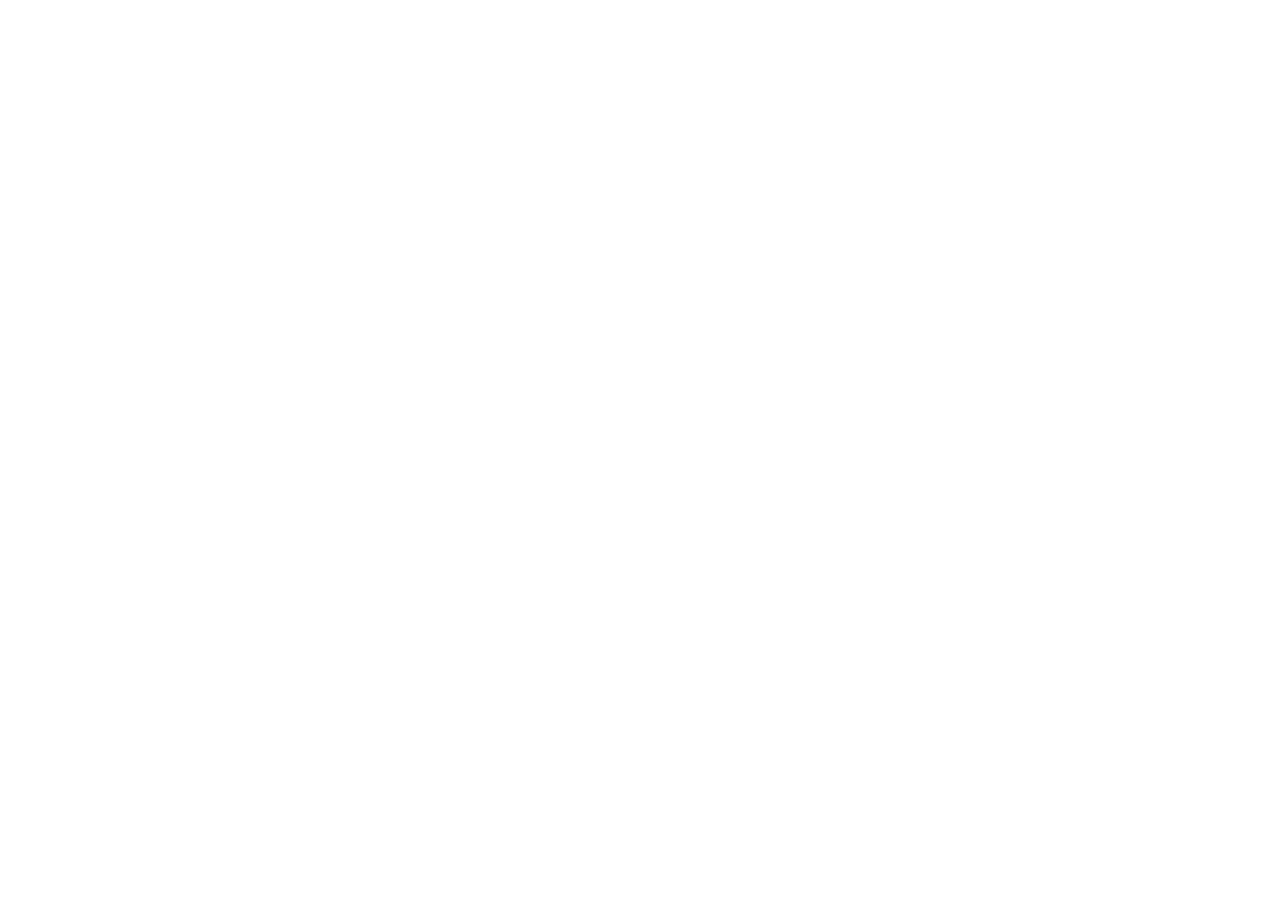
==== index.html @ 0c7053f2 "Empty files" ====
<!DOCTYPE html>
<html>
  <head>
    <meta charset="utf-8" />
    <!-- BOOTSTRAP (style only)-->
    <link rel="stylesheet" href="https://maxcdn.bootstrapcdn.com/bootstrap/3.3.7/css/bootstrap.min.css" integrity="sha384-BVYiiSIFeK1dGmJRAkycuHAHRg32OmUcww7on3RYdg4Va+PmSTsz/K68vbdEjh4u" crossorigin="anonymous">
    <link rel="stylesheet" href="form.css" />
    <title>Intelligence Test/title>
    <script type="text/javascript" src="form-validation.js"></script>
  </head>
  <body>

  </body>
 </html>
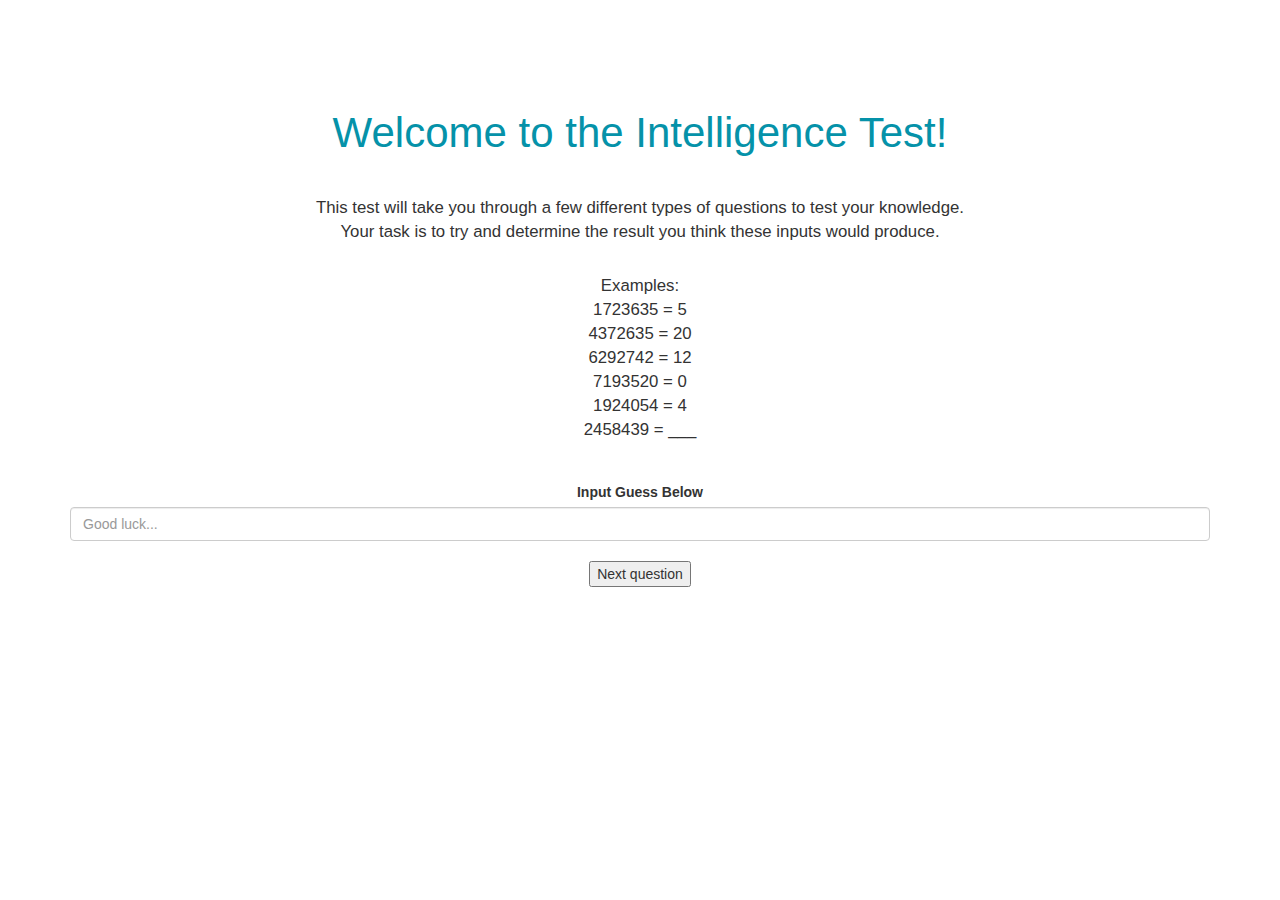
==== commit 95a281f0: "working on cookies/results page" ====
--- a/index.html
+++ b/index.html
@@ -1,14 +1,32 @@
+<!-- Created by Andrew Ryan -->
 <!DOCTYPE html>
 <html>
   <head>
     <meta charset="utf-8" />
+    <link rel="stylesheet" href="p2.css"/>
     <!-- BOOTSTRAP (style only)-->
     <link rel="stylesheet" href="https://maxcdn.bootstrapcdn.com/bootstrap/3.3.7/css/bootstrap.min.css" integrity="sha384-BVYiiSIFeK1dGmJRAkycuHAHRg32OmUcww7on3RYdg4Va+PmSTsz/K68vbdEjh4u" crossorigin="anonymous">
-    <link rel="stylesheet" href="form.css" />
-    <title>Intelligence Test/title>
-    <script type="text/javascript" src="form-validation.js"></script>
+    <title>Intelligence Test</title>
+    <script type="text/javascript" src="p2.js"></script>
   </head>
-  <body>
+  <body lang="en-US">
 
+<!-- bootstrap user input code courtesy of: http://www.w3schools.com/bootstrap/tryit.asp?filename=trybs_form_input&stacked=h -->
+	<div class="container">
+	  <h1 class="font">Welcome to the Intelligence Test!</h1>
+	  <p>This test will take you through a few different types of questions to test your knowledge.<br>Your task
+	  	is to try and determine the result you think these inputs would produce.</p><br>
+	  <p>Examples:<br> 1723635 = 5 <br> 4372635 = 20 <br> 6292742 = 12 
+	  	<br> 7193520 = 0 <br> 1924054 = 4 <br> 2458439 = ___</p>
+	  <form>
+	    <div class="form-group" id="usrGroup">
+	      <label for="usr">Input Guess Below</label>
+	      <input size="40" type="text" class="form-control" id="usr" placeholder="Good luck..." oninput="validateQ1()">
+	          <span id="usrError" class="control-label hidden-message">
+              </span><br>
+          <button type="button" onclick="navPage2()">Next question</button>
+	    </div>
+	  </form>
+	</div>
   </body>
- </html>+ </html>
--- a/p2.css
+++ b/p2.css
@@ -0,0 +1,27 @@
+/*Created by Andrew Ryan*/
+body{
+	position: relative;
+	top: 30px;
+	background-image: url("http://www.designbolts.com/wp-content/uploads/2013/02/Grunge-Seamless-Pattern-For-Website-Background.jpg");
+	background-size: 120%;
+	background-repeat: no-repeat;
+	text-align: center;
+}
+p{
+	position: relative;
+	top: 30px;
+	color: ##424242;
+	font-family: Arial, Helvetica, sans-serif;
+	font-size: 120%;
+}
+h1.font{
+	font-size: 150%;
+	color: #0592A9;
+	text-align: center;
+	font-size: 300%;
+	font-family: "Arial Black", Gadget, sans-serif;
+}
+div{
+	position: relative;
+	top: 60px;
+}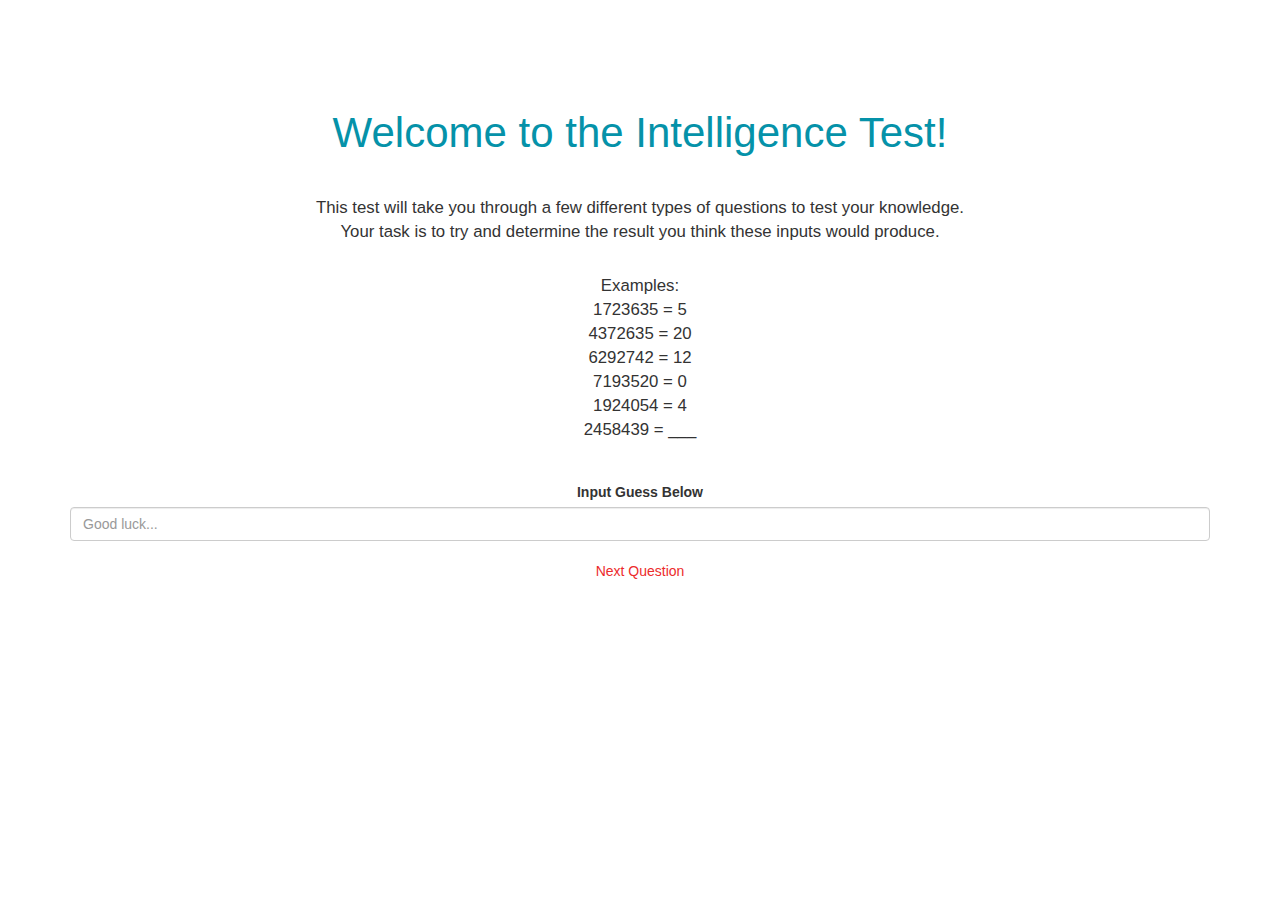
==== commit 9cccc487: "no message" ====
--- a/index.html
+++ b/index.html
@@ -24,7 +24,8 @@
 	      <input size="40" type="text" class="form-control" id="usr" placeholder="Good luck..." oninput="validateQ1()">
 	          <span id="usrError" class="control-label hidden-message">
               </span><br>
-          <button type="button" onclick="navPage2()">Next question</button>
+              <a href="file:///Users/staceyalves/Desktop/CINS%20110/p02-IntelligenceTest/q2.html" class="button" style="color: #ec2b2b">Next Question</a> <br>
+          <!--<button type="button" onclick="navPage2()">Next question</button>-->
 	    </div>
 	  </form>
 	</div>
--- a/p2.css
+++ b/p2.css
@@ -2,7 +2,7 @@
 body{
 	position: relative;
 	top: 30px;
-	background-image: url("http://www.designbolts.com/wp-content/uploads/2013/02/Grunge-Seamless-Pattern-For-Website-Background.jpg");
+	background-image: url("https://image.freepik.com/free-vector/grey-linen-texture-background_1053-253.jpg");
 	background-size: 120%;
 	background-repeat: no-repeat;
 	text-align: center;
@@ -24,4 +24,11 @@
 div{
 	position: relative;
 	top: 60px;
-}+}
+
+div.image{
+	position: absolute; 
+	bottom: 2%; 
+	right: 2%; 
+	font-size: 10px;
+}
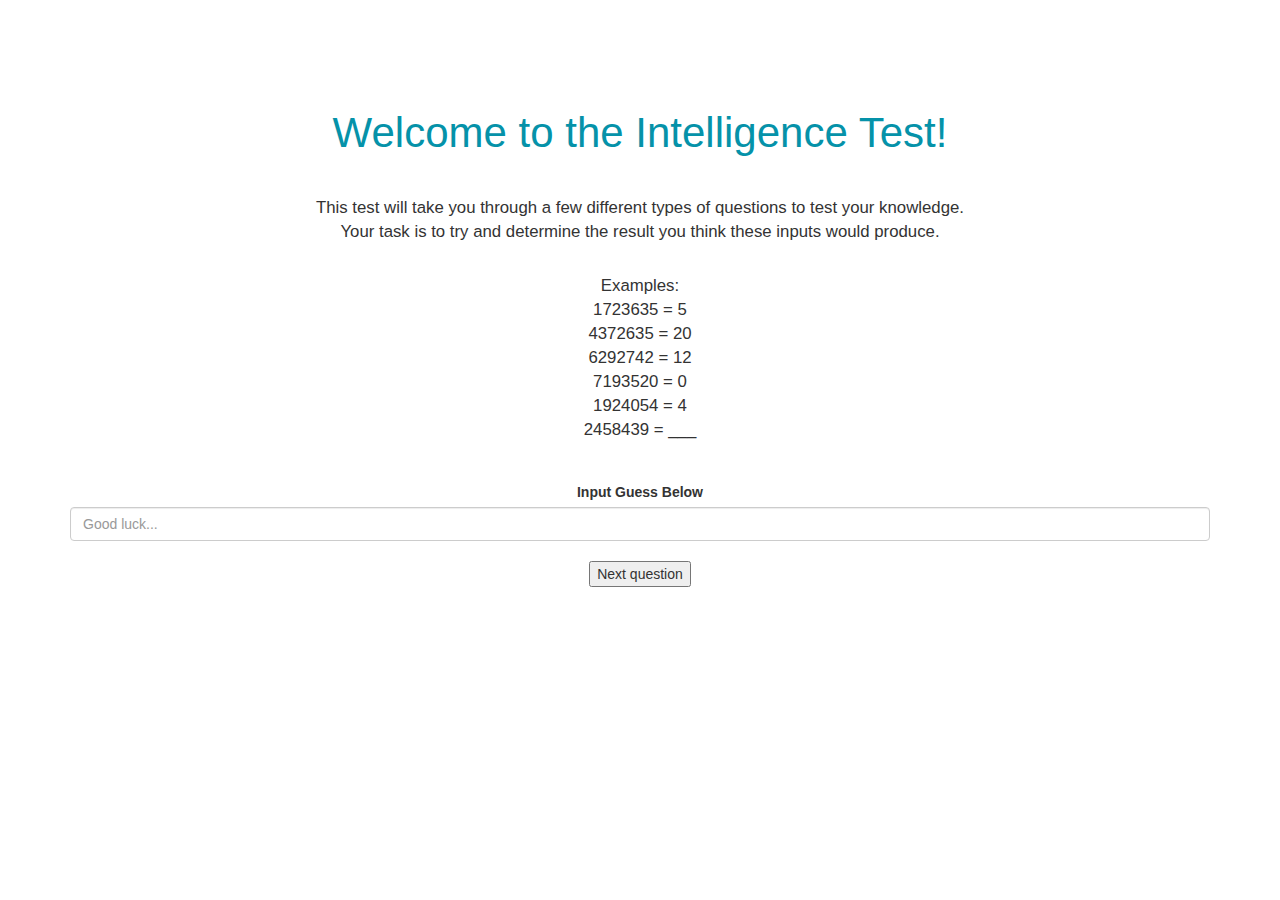
==== commit 07283f5e: "changed button on index back to normal for link" ====
--- a/index.html
+++ b/index.html
@@ -24,8 +24,7 @@
 	      <input size="40" type="text" class="form-control" id="usr" placeholder="Good luck..." oninput="validateQ1()">
 	          <span id="usrError" class="control-label hidden-message">
               </span><br>
-              <a href="file:///Users/staceyalves/Desktop/CINS%20110/p02-IntelligenceTest/q2.html" class="button" style="color: #ec2b2b">Next Question</a> <br>
-          <!--<button type="button" onclick="navPage2()">Next question</button>-->
+          <button type="button" onclick="navPage2()">Next question</button>
 	    </div>
 	  </form>
 	</div>
